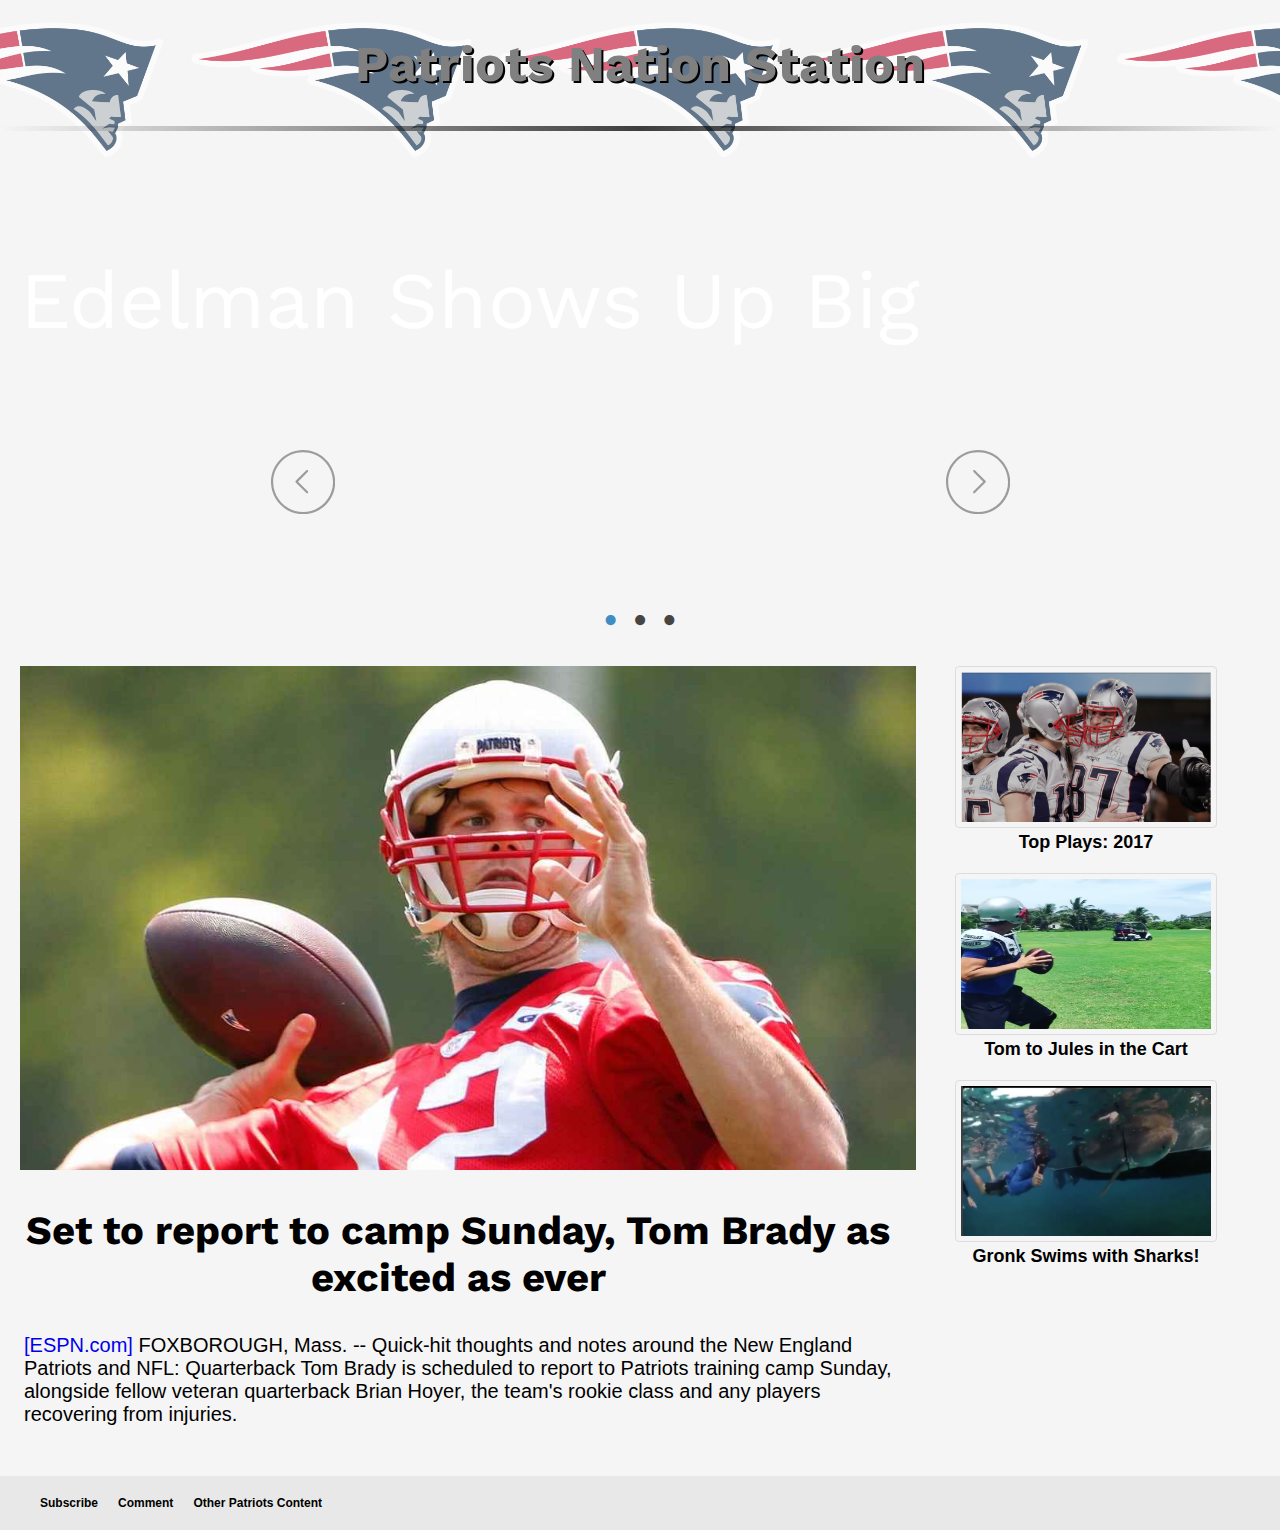
==== index.html @ b756e2c6 "first commit" ====
<!DOCTYPE html>
<html>
<head>
<!-- https://codepen.io/dfitzy/pen/xZqGVo -->
  <meta charset="UTF-8">
  <title>PNS</title>
  <link href="https://fonts.googleapis.com/css?family=Roboto" rel="stylesheet">
  <link href="https://fonts.googleapis.com/css?family=Abril+Fatface" rel="stylesheet">
  <link href="https://fonts.googleapis.com/css?family=Poppins:400,500" rel="stylesheet">
  <link href="https://fonts.googleapis.com/css?family=Work+Sans:700" rel="stylesheet">
  <link rel="stylesheet" href="css/style.css"/>

<link rel='shortcut icon' type='image/x-icon' href='favicon.ico' />


</head>
<body>
  <div class="top">
    <h1>Patriots Nation Station</h1>
  </div>
<hr>

<div class="slider">
  <div class="slide_viewer">
    <div class="slide_group">
      <div class="slide">
        <br>
        <br>
        <br>
        <br>
        <br>
        <br>
        <a href="articleone.html">Edelman Shows Up Big</a>
      </div>
      <div class="slide">
          <br>
          <br>
          <br>
          <br>
          <br>
          <br>
          <a>Gronk Displays Dominance</a>
      </div>
      <div class="slide">
          <br>
          <br>
          <br>
          <br>
          <br>
          <a> Pats Handle Panthers</a>
      </div>
    </div>
  </div>
</div><!-- End // .slider -->

<div class="slide_buttons">
</div>

<div class="directional_nav">
  <div class="previous_btn" title="Previous">
    <svg version="1.1" xmlns="http://www.w3.org/2000/svg" xmlns:xlink="http://www.w3.org/1999/xlink" x="0px" y="0px" width="65px" height="65px" viewBox="-11 -11.5 65 66">
      <g>
        <g>
          <path fill="#474544" d="M-10.5,22.118C-10.5,4.132,4.133-10.5,22.118-10.5S54.736,4.132,54.736,22.118
			c0,17.985-14.633,32.618-32.618,32.618S-10.5,40.103-10.5,22.118z M-8.288,22.118c0,16.766,13.639,30.406,30.406,30.406 c16.765,0,30.405-13.641,30.405-30.406c0-16.766-13.641-30.406-30.405-30.406C5.35-8.288-8.288,5.352-8.288,22.118z"/>
          <path fill="#474544" d="M25.43,33.243L14.628,22.429c-0.433-0.432-0.433-1.132,0-1.564L25.43,10.051c0.432-0.432,1.132-0.432,1.563,0	c0.431,0.431,0.431,1.132,0,1.564L16.972,21.647l10.021,10.035c0.432,0.433,0.432,1.134,0,1.564	c-0.215,0.218-0.498,0.323-0.78,0.323C25.929,33.569,25.646,33.464,25.43,33.243z"/>
        </g>
      </g>
    </svg>
  </div>
  <div class="next_btn" title="Next">
    <svg version="1.1" xmlns="http://www.w3.org/2000/svg" xmlns:xlink="http://www.w3.org/1999/xlink" x="0px" y="0px" width="65px" height="65px" viewBox="-11 -11.5 65 66">
      <g>
        <g>
          <path fill="#474544" d="M22.118,54.736C4.132,54.736-10.5,40.103-10.5,22.118C-10.5,4.132,4.132-10.5,22.118-10.5	c17.985,0,32.618,14.632,32.618,32.618C54.736,40.103,40.103,54.736,22.118,54.736z M22.118-8.288	c-16.765,0-30.406,13.64-30.406,30.406c0,16.766,13.641,30.406,30.406,30.406c16.768,0,30.406-13.641,30.406-30.406 C52.524,5.352,38.885-8.288,22.118-8.288z"/>
          <path fill="#474544" d="M18.022,33.569c 0.282,0-0.566-0.105-0.781-0.323c-0.432-0.431-0.432-1.132,0-1.564l10.022-10.035 			L17.241,11.615c 0.431-0.432-0.431-1.133,0-1.564c0.432-0.432,1.132-0.432,1.564,0l10.803,10.814c0.433,0.432,0.433,1.132,0,1.564 L18.805,33.243C18.59,33.464,18.306,33.569,18.022,33.569z"/>
        </g>
      </g>
    </svg>
  </div>
</div><!-- End // .directional_nav -->
<script src="https://ajax.googleapis.com/ajax/libs/jquery/2.1.3/jquery.min.js"></script>


<div class="mainbody">
  <div class="center">
  <div class="mainpic">
    <img src="brady.jpg">
  </div>
    <h2> <a class="lowerlink" href="http://www.espn.com/blog/new-england-patriots/post/_/id/4814050/set-to-report-to-camp-monday-tom-brady-as-excited-as-ever">Set to report to camp Sunday, Tom Brady as excited as ever</a></h2>
    <p> <a href="www.espn.com">[ESPN.com]</a>  FOXBOROUGH, Mass. -- Quick-hit thoughts and notes around the New England Patriots and NFL: Quarterback Tom Brady is scheduled to report to Patriots training camp Sunday, alongside fellow veteran quarterback Brian Hoyer, the team's rookie class and any players recovering from injuries.
    </p>
  </div>
  <div class = "rightcolumn">
    <div>
      <img class="thumbnail" src="topplays.png">
    </div>
    <div>
      <a class="lowerlink" href="https://www.patriots.com/video/new-england-patriots-top-10-plays-of-2017"> Top Plays: 2017</a>
    </div>
    <div>
      <img class="thumbnail" src="bradygolf.png">
    </div>
    <div>
      <a class="lowerlink" href="https://www.instagram.com/p/BlhE2hSA9YO/?hl=en&taken-by=tombrady"> Tom to Jules in the Cart</a>
    </div>
    <div>
      <img class="thumbnail" src="gronkshark.png">
    </div>
    <div>
      <a class="lowerlink" href="http://www.espn.com/video/clip?id=24143661"> Gronk Swims with Sharks!</a>
    </div>
  </div>
</div>

<div class="bottom">
  <a id="subscribe">Subscribe</a>
  <a id="contactus">Comment</a>
  <a id="links">Other Patriots Content</a>
</div>

<div id="popup-container" class="hidden">
  <div id= "signup-popup">
    <form>
        Email Address:
        <br>
        <br>
        <input type="email" name="email">
        <br>
    <a class="button blue">submit</a>
    </form>
  </div>

  </div>


  <div id="contact" class="hiddencontact">
    <div id= "contact-popup">
      <form>
          Comment:
          <br>
          <br>
          <textarea>Please share your thoughts...</textarea>
          <br>
      <a class="contactbutton">submit your thoughts</a>
      </form>
    </div>

    </div>


    <div id="patslinks" class="hiddenlinks">

      <div id= "links-popup">
      <h4> Links to Other Pats Content<h4>
      <p> <a href="https://www.patriots.com/"> Patriots.com</a> </p>
      <p> <a href="http://www.espn.com/nfl/team/_/name/ne/new-england-patriots"> ESPN Boston</a> </p>
      <p> <a href="https://www.boston.com/tag/new-england-patriots"> Boston.com Sports</a> </p>
      <p> <a href="https://www.patspulpit.com/">Pats Pulpit</a> </p>
      <p> <a href="https://twitter.com/MikeReiss?ref_src=twsrc%5Egoogle%7Ctwcamp%5Eserp%7Ctwgr%5Eauthor"> Mike Reiss Twitter</a> </p>
      <p> <a href="https://twitter.com/FieldYates?ref_src=twsrc%5Egoogle%7Ctwcamp%5Eserp%7Ctwgr%5Eauthor"> Field Yated Twitter</a> </p>
      <a class="linksbutton">close</a>
      </div>

    </div>




  <script src="js/jquery.js"></script>
  <script src="js/index.js"></script>

</body>
</html>
---- css/style.css ----
body{
  background-color: #F5F5F5
}

h1{
font-family: 'Work Sans', sans-serif;
text-align: center;
font-size: 50px;
color: gray;
text-shadow: 2px 2px black;
}


.top:before{
  content: " ";
  position: absolute;
  top: 0;
  width: 100%;
  height: 20%;
  background-image: url("../patslogo.png");
  background-size: auto 100%;
  background-position: center center;
  opacity: 0.6;
  z-index: -1
}

.slider a {
font-family: 'Work Sans', sans-serif;
text-align: center;
font-size: 80px;
margin-left: 20px;
color: white;
margin-top: 400px;
padding-top: 80px;
text-decoration: none;
}

h2 {
font-family: 'Work Sans', sans-serif;
text-align: center;
font-size: 40px;
margin-left: 20px;
}



a:hover{
  color: blue;
  cursor: pointer;
}

.slide h2 {
font-family: 'Work Sans', sans-serif;
text-align:left;
font-size: 70px;
margin-left: 20px;
color: white;
}

.center p{
text-align: left;
color: black;
font-size: 20px;
padding-left: 24px;
font-family: Helvetica;
font-weight: 100;

}

.mainpic img{
  width: 100%;
  margin-left: 20px;
  max-width: 900px;
}

a{
  text-decoration: none
}

}
 h2 a:visited{
  color:black;
}

hr{
  border: 0;
  height: 1px;
  background-image: linear-gradient(to right, rgba(0, 0, 0, 0), rgba(0, 0, 0, 0.75), rgba(0, 0, 0, 0));
  border: none;
  height: 5px;
  margin-bottom: 15px;
}

.header {
  background-color: white;
  padding: 20px;
}

.mainbody{
  display: flex;
  flex-direction: row;
}

@media (max-width: 800px) {
.mainbody {
  display: block;

}
}



.center{
  flex-basis:70%;
}

.rightcolumn{
  flex-basis:30%;
}


.rightcolumn{
  max-width: 350px;
  padding-right: 15px;
  text-align: center;
}

.rightcolumn a {
font-size: 18px;
font-weight: bold;
padding: 2px;
width: 150px;
margin-left: 30px;
padding-top: 20px;
font-family: Helvetica;
}

.thumbnail {
    border: 1px solid #ddd;
    border-radius: 4px;
    padding: 5px;
    width: 250px;
    margin-left: 30px;
    margin-top: 20px;
    height: 150px
}
.rightcolumn div:nth-of-type(1) img {
    margin-top: 0px;
}


.bottom{
  background-color: 	#E8E8E8;
  padding: 20px;
  margin-top: 30px;
  width: 100%;
  display: flex;
  flex-direction: row;
  justify-content:flex-start;
  font-family: Helvetica;
  font-size: 12px;
  font-weight: bolder;
}

.bottom a {
  padding-left: 20px;

}

/* img:hover {
        box-shadow: 0 0 2px 1px rgba(0, 140, 186, 0.5);
} */


html, body {
  height: 100%;
  margin: 0;
  padding: 0;
  width: 100%;
}

.slider {
  margin: 0 auto;
  width: 100%;
}

.slide_viewer {
  height: 450px;
  overflow: hidden;
  position: relative;
}

.slide_group {
  height: 100%;
  position: relative;
  width: 100%;
}

.slide {
  display: none;
  height: 100%;
  position: absolute;
  width: 100%;

  background-size: cover;
  background-position: center;
  background-repeat: no-repeat;
}

.slide:first-child {
  display: block;
}

.slide:nth-of-type(1) {
  background-image: url("https://cdn.cnn.com/cnnnext/dam/assets/150201220033-patriots-sb-2015-tease-super-169.jpg");
  background-position: 100% 0%;
}

.slide:nth-of-type(2) {
  background-image: url("http://www.profootballhof.com/assets/1/6/ACT_2_2015_Shaw.jpg");
  background-position: 100% 0%;
}

.slide:nth-of-type(3) {
  background-image: url("https://c.o0bg.com/rf/image_960w/Boston/2011-2020/2015/09/06/BostonGlobe.com/Sports/Images/2015-08-29T031424Z_2007999528_NOCID_RTRMADP_3_NFL-PRESEASON-NEW-ENGLAND-PATRIOTS-AT-CAROLINA-PANTHERS.jpg");
  background-position: 100% 0%;
}

/* .teaser{
color:white;
font-size: 10px;
text-align: center; */

.slide_buttons {
  left: 0;
  position: absolute;
  right: 0;
  text-align: center;
}

a.slide_btn {
  color: #474544;
  font-size: 42px;
  margin: 0 0.175em;
  -webkit-transition: all 0.4s ease-in-out;
  -moz-transition: all 0.4s ease-in-out;
  -ms-transition: all 0.4s ease-in-out;
  -o-transition: all 0.4s ease-in-out;
  transition: all 0.4s ease-in-out;
}

.slide_btn.active, .slide_btn:hover {
  color: #428CC6;
  cursor: pointer;
}

.directional_nav {
  height: 70px;
  margin: 0 auto;
  max-width: 940px;
  position: relative;
  top: -150px;
}

.previous_btn {
  bottom: 0;
  left: 100px;
  margin: auto;
  position: absolute;
  top: 0;
}

.next_btn {
  bottom: 0;
  margin: auto;
  position: absolute;
  right: 100px;
  top: 0;
}

.previous_btn, .next_btn {
  cursor: pointer;
  height: 65px;
  opacity: 0.5;
  -webkit-transition: opacity 0.4s ease-in-out;
  -moz-transition: opacity 0.4s ease-in-out;
  -ms-transition: opacity 0.4s ease-in-out;
  -o-transition: opacity 0.4s ease-in-out;
  transition: opacity 0.4s ease-in-out;
  width: 65px;
}

.previous_btn:hover, .next_btn:hover {
  opacity: 1;
}

@media only screen and (max-width: 767px) {
  .previous_btn {
    left: 50px;
  }
  .next_btn {
    right: 50px;
  }
}

#popup-container {
  display: flex;
  justify-content: center;
  align-items: center;
  background-color: rgba(0, 0, 0, 0.5);
  position: fixed;
  top:0;
  width:100%;
  height:100%
}

#popup-container.hidden {
  display: none;
}
#signup-popup {
  text-align: center;
  font-weight: bold;

  padding: 40px;
  background-color: white;
  border: 5px solid grey;
  border-radius: 20px;
}
#signup-popup a {
  margin-top: 40px;
  cursor: pointer;
}

.blue {
  background: #033048;
  color: #fff;
  font-size: 1.5rem;
}
.button {
  border-radius: 5px;
  font-weight: 800;
  padding: 2px 0;
  width: 140px;
  font-size: 18px;
  text-align: center;
  display: block;
  margin: 60 auto;
  font-family: Helvetica;
}


#contact {
  display: flex;
  justify-content: center;
  align-items: center;
  background-color: rgba(0, 0, 0, 0.5);
  position: fixed;
  top:0;
  width:100%;
  height:100%
}

#contact.hiddencontact {
  display: none;
}
#contact-popup {
  text-align: center;
  font-weight: bold;

  padding: 40px;
  background-color: white;
  border: 5px solid grey;
  border-radius: 20px;
}
#contact-popup a {
  margin-top: 40px;
  cursor: pointer;
}

.contactbutton {
  border-radius: 1px;
  font-weight: 800;
  padding: 2px 0;
  width: 300px;
  font-size: 18px;
  text-align: center;
  display: block;
  margin: 60 auto;
  font-family: Helvetica;
}

form {
  font-family: Helvetica;
}

textarea {
    width: 100%;
    height: 150px;
    padding: 12px 20px;
    box-sizing: border-box;
    border: 2px solid #ccc;
    border-radius: 4px;
    background-color: #f8f8f8;
    font-size: 16px;
    resize: none;
}

#patslinks {
  display: flex;
  justify-content: center;
  align-items: center;
  background-color: rgba(0, 0, 0, 0.5);
  position: fixed;
  top:0;
  width:100%;
  height:100%
}

#patslinks.hiddenlinks {
  display: none;
}
#links-popup {
  text-align: center;
  font-weight: bold;

  padding: 40px;
  background-color: white;
  border: 5px solid grey;
  border-radius: 20px;
}
#links-popup a {
  margin-top: 40px;
  cursor: pointer;
}

.linksbutton {
  border-radius: 1px;
  font-weight: 800;
  padding: 2px 0;
  width: 300px;
  font-size: 18px;
  text-align: center;
  display: block;
  margin: 60 auto;
  font-family: Helvetica;
}

#links-popup p {
  font-family: Helvetica;
  text-decoration:none;
  font-size: 14px
}

#links-popup p a {
  text-decoration:none;
}

#links-popup h4 {
  font-family: Helvetica;
  font-size: 20px;

}
.lowerlink{
  color: black;
}

.article p{
  text-align: left;
  padding-left: 22%;
  padding-right: 20%;
  width: 100% auto;
}
.articlepic{
  padding-left: 26%;
  padding-right: 20%;
}

.writer{
  padding-left: 22%;
  font-size: 12px;
  font-weight: bold;
  padding-top: 10px;
}
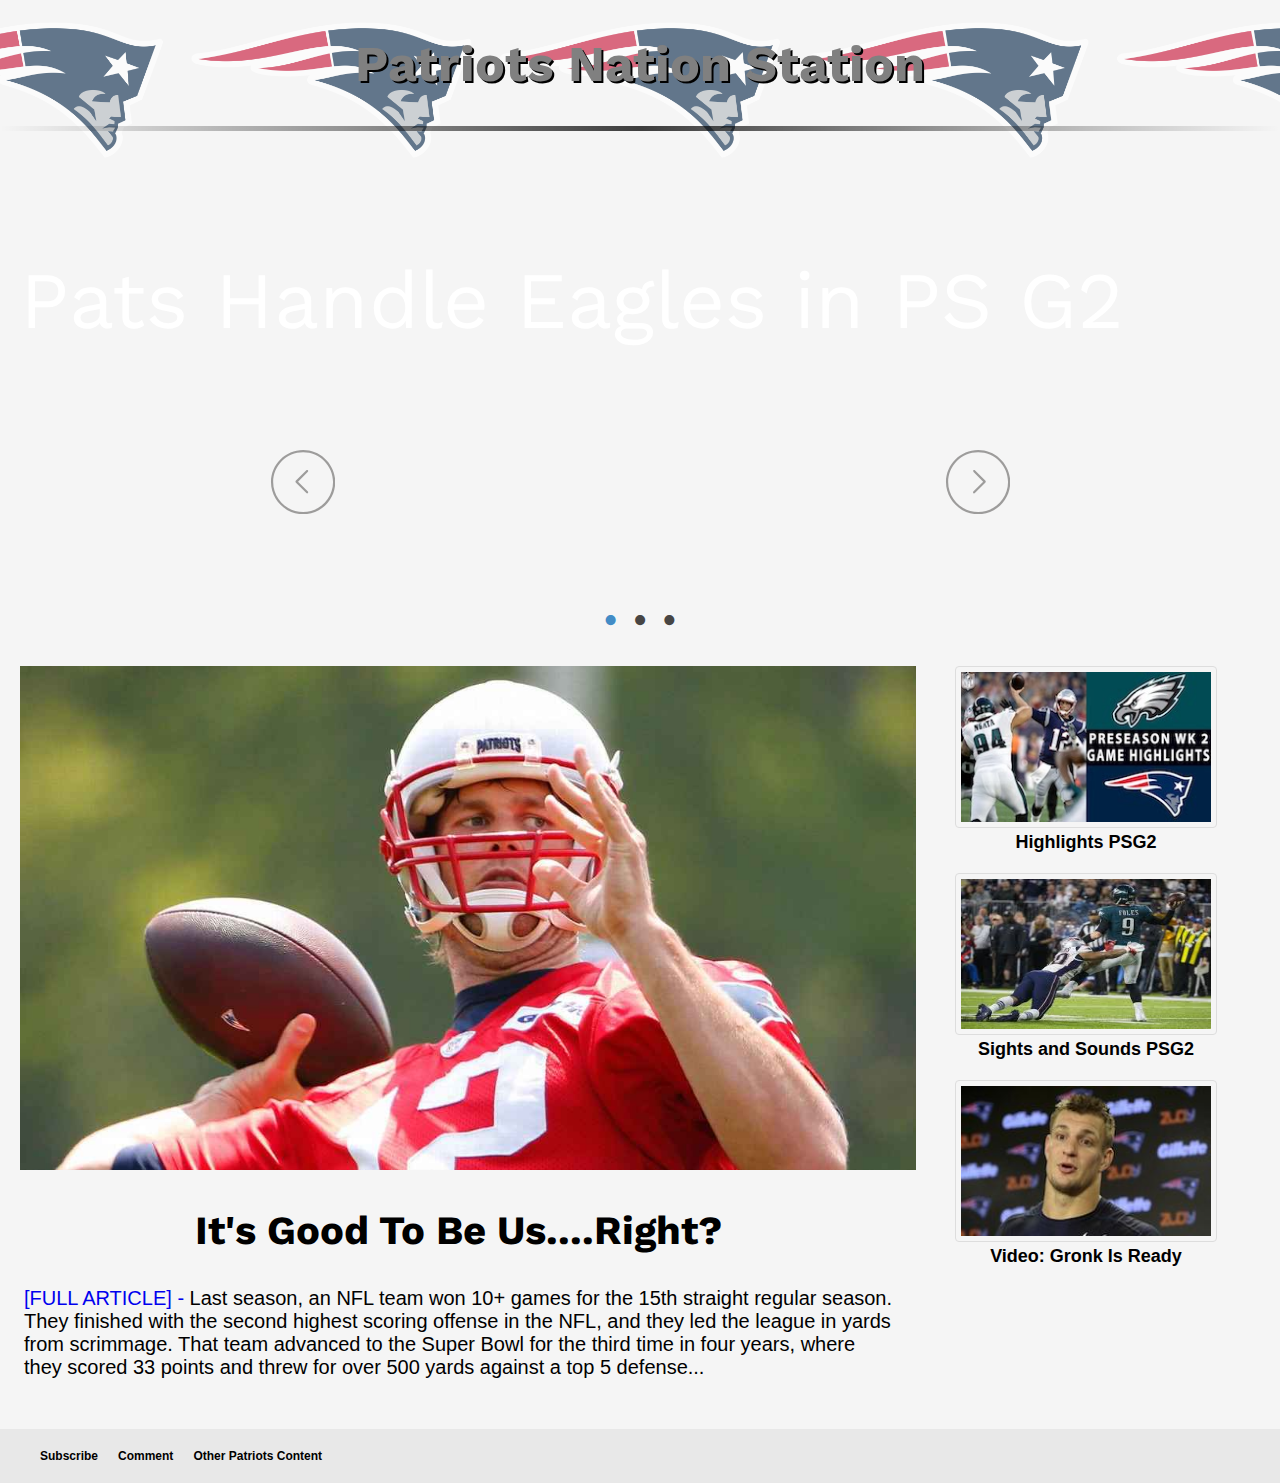
==== commit 304f342b: "Add files via upload" ====
--- a/index.html
+++ b/index.html
@@ -30,7 +30,7 @@
         <br>
         <br>
         <br>
-        <a href="articleone.html">Edelman Shows Up Big</a>
+        <a href="http://www.espn.com/nfl/recap?gameId=401030982">Pats Handle Eagles in PS G2</a>
       </div>
       <div class="slide">
           <br>
@@ -39,7 +39,7 @@
           <br>
           <br>
           <br>
-          <a>Gronk Displays Dominance</a>
+          <a href="http://www.espn.com/blog/new-england-patriots/post/_/id/4814462/cordarrelle-patterson-has-come-as-advertised-for-patriots">Patterson is as Advertised</a>
       </div>
       <div class="slide">
           <br>
@@ -47,7 +47,7 @@
           <br>
           <br>
           <br>
-          <a> Pats Handle Panthers</a>
+          <a href="https://www.barstoolsports.com/boston/random-observations-from-preseason-game-2-pats-vs-eagles"> Random Observations PS G2: Jerry Thornton</a>
       </div>
     </div>
   </div>
@@ -85,30 +85,30 @@
 <div class="mainbody">
   <div class="center">
   <div class="mainpic">
-    <img src="brady.jpg">
+    <img src="images/brady.jpg">
   </div>
-    <h2> <a class="lowerlink" href="http://www.espn.com/blog/new-england-patriots/post/_/id/4814050/set-to-report-to-camp-monday-tom-brady-as-excited-as-ever">Set to report to camp Sunday, Tom Brady as excited as ever</a></h2>
-    <p> <a href="www.espn.com">[ESPN.com]</a>  FOXBOROUGH, Mass. -- Quick-hit thoughts and notes around the New England Patriots and NFL: Quarterback Tom Brady is scheduled to report to Patriots training camp Sunday, alongside fellow veteran quarterback Brian Hoyer, the team's rookie class and any players recovering from injuries.
+    <h2> <a class="lowerlink" href="articleone.html">It's Good To Be Us....Right?</a></h2>
+    <p> <b> <a href="articleone.html"> [FULL ARTICLE] - </a></b>Last season, an NFL team won 10+ games for the 15th straight regular season.  They finished with the second highest scoring offense in the NFL, and they led the league in yards from scrimmage.  That team advanced to the Super Bowl for the third time in four years, where they scored 33 points and threw for over 500 yards against a top 5 defense...
     </p>
   </div>
   <div class = "rightcolumn">
     <div>
-      <img class="thumbnail" src="topplays.png">
+      <img class="thumbnail" src="images/highlightspsg2.jpeg">
     </div>
     <div>
-      <a class="lowerlink" href="https://www.patriots.com/video/new-england-patriots-top-10-plays-of-2017"> Top Plays: 2017</a>
+      <a class="lowerlink" href="https://www.youtube.com/watch?v=0XPIct5NdGU"> Highlights PSG2</a>
     </div>
     <div>
-      <img class="thumbnail" src="bradygolf.png">
+      <img class="thumbnail" src="images/folessack.jpeg">
     </div>
     <div>
-      <a class="lowerlink" href="https://www.instagram.com/p/BlhE2hSA9YO/?hl=en&taken-by=tombrady"> Tom to Jules in the Cart</a>
+      <a class="lowerlink" href="https://www.patriots.com/video/sights-and-sounds-from-the-patriots-win-over-the-eagles"> Sights and Sounds PSG2</a>
     </div>
     <div>
-      <img class="thumbnail" src="gronkshark.png">
+      <img class="thumbnail" src="images/gronkpress.jpg">
     </div>
     <div>
-      <a class="lowerlink" href="http://www.espn.com/video/clip?id=24143661"> Gronk Swims with Sharks!</a>
+      <a class="lowerlink" href="https://www.patriots.com/video/rob-gronkowski-8-19-i-m-ready-to-play"> Video: Gronk Is Ready</a>
     </div>
   </div>
 </div>
